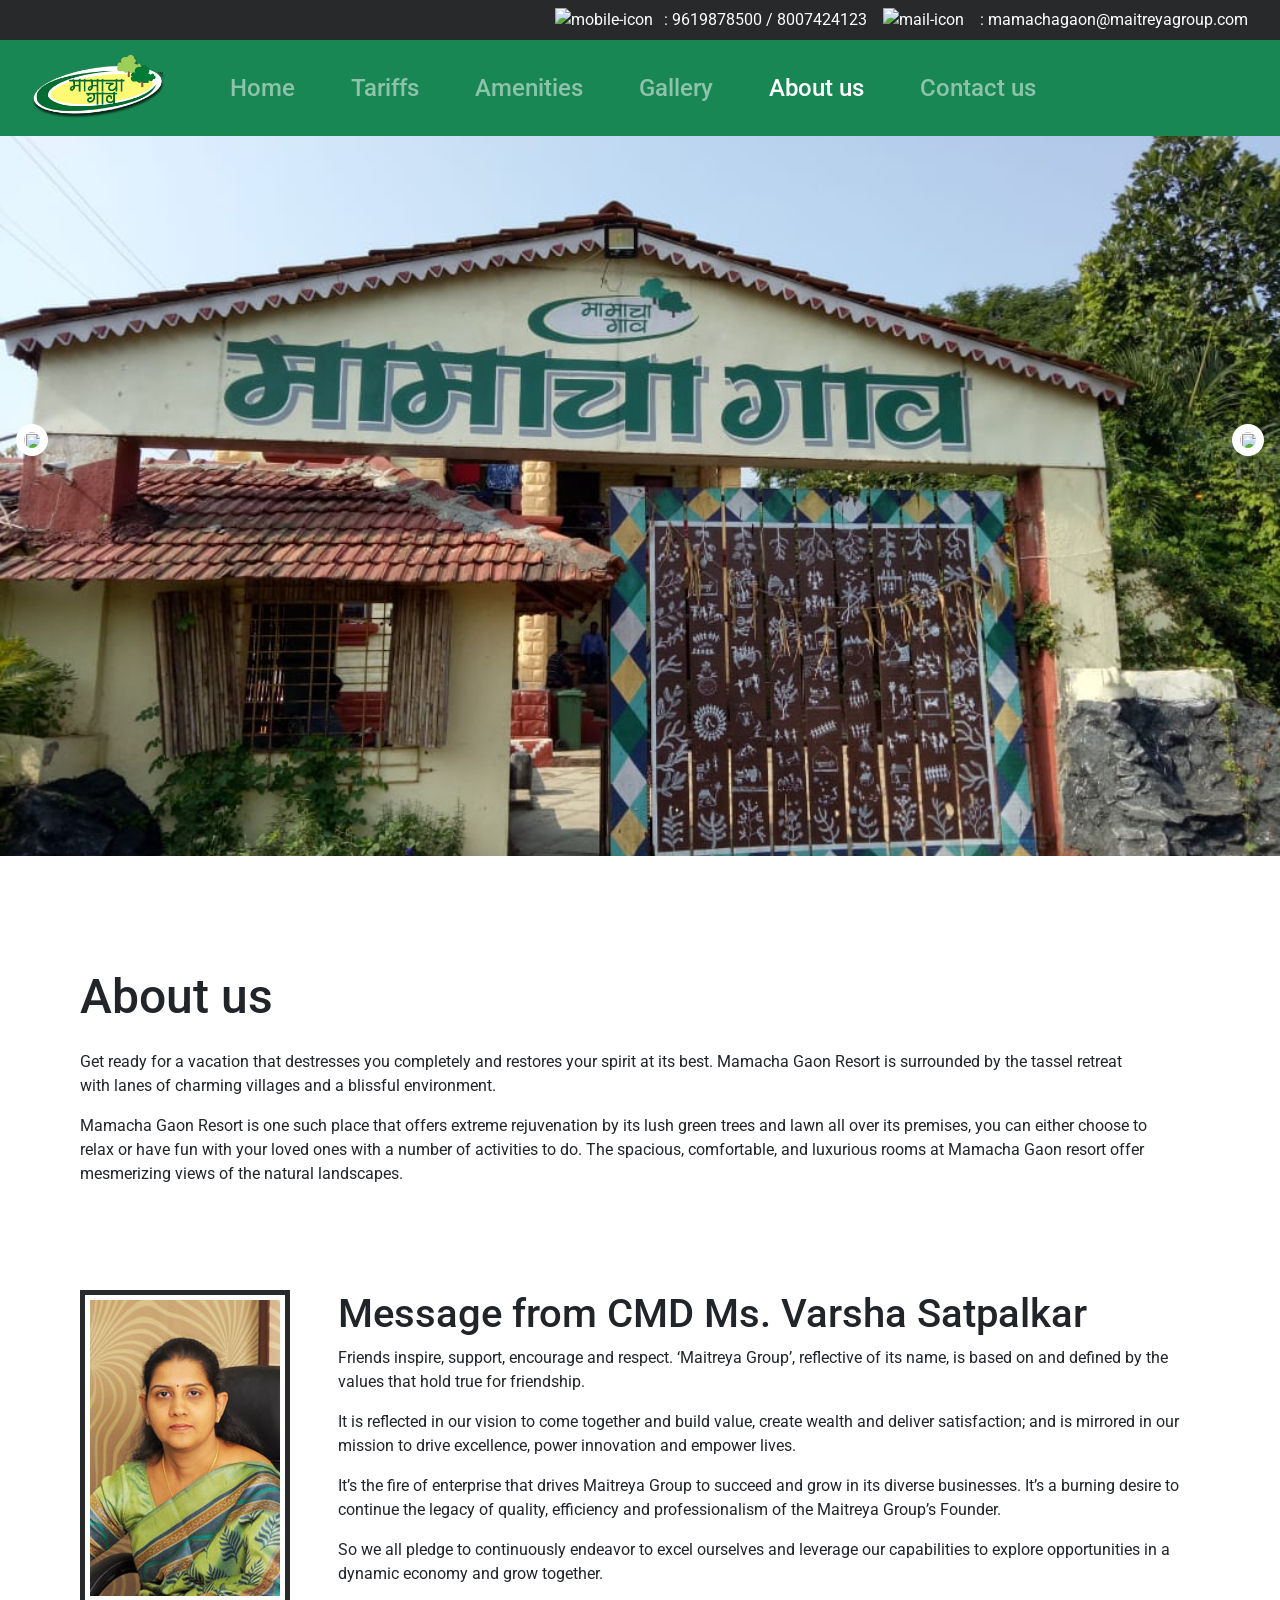
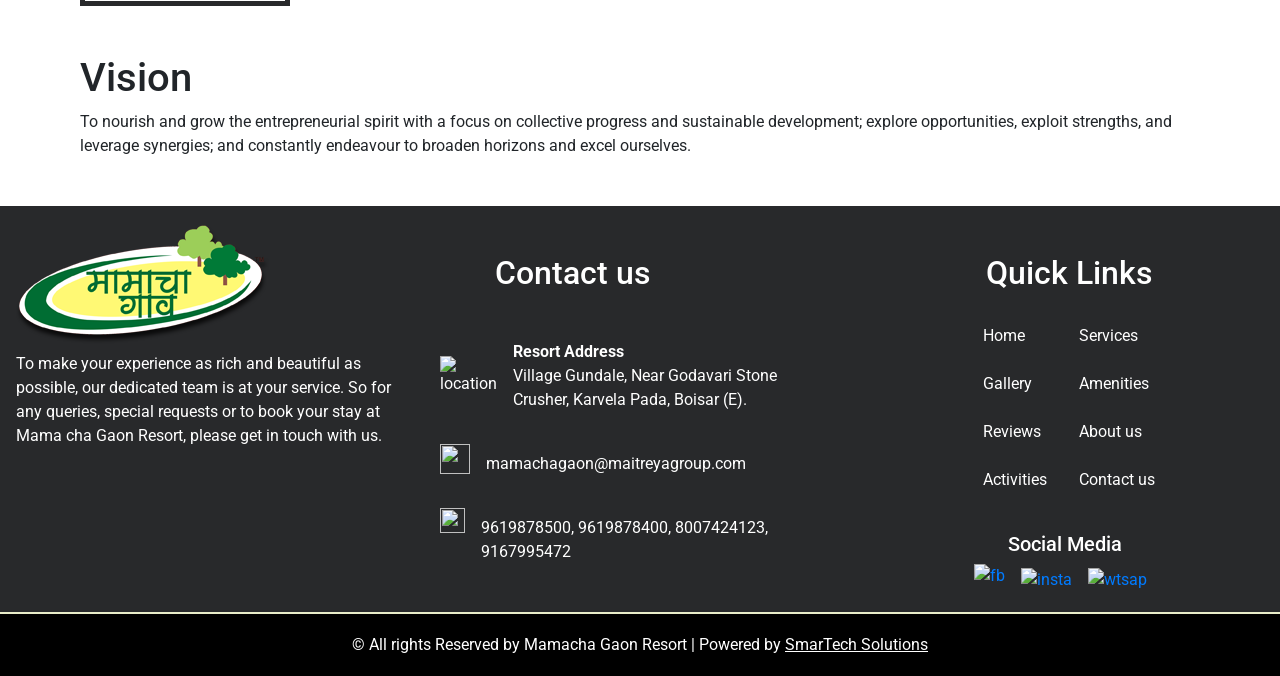
==== aboutus.html @ 1240a485 "hi" ====
<!DOCTYPE html>
<html lang="en">
  <head>
    <meta charset="UTF-8" />
    <meta http-equiv="X-UA-Compatible" content="IE=edge" />
    <meta name="viewport" content="width=device-width, initial-scale=1.0" />
    <link
      rel="shortcut icon"
      type="x-icon"
      href="./Photo/logo/mamacha gav logo.png"
    />
    <title>About us</title>
    <link rel="stylesheet" href="aboutus.css" />
    <link
      rel="stylesheet"
      href="https://cdn.jsdelivr.net/npm/bootstrap@4.3.1/dist/css/bootstrap.min.css"
      integrity="sha384-ggOyR0iXCbMQv3Xipma34MD+dH/1fQ784/j6cY/iJTQUOhcWr7x9JvoRxT2MZw1T"
      crossorigin="anonymous"
    />
  </head>
  <body>
    <div class="sticky-icons">
      <div class="sticky-wtsap">
        <a href="https://wa.me/919619878500">
          <img src="./Icons/Home-page/whatsApp.svg" alt=""
        /></a>
      </div>
      <div class="sticky-scroll"></div>
    </div>
    <div class="Container1-booking-tab">
      <div class="contact-tab-phone">
        <img
          src="./Icons/phonee.svg"
          alt="mobile-icon"
          class="phone-icon"
        /><span>: 9619878500 / 8007424123</span>
      </div>
      <div class="contact-tab-mail">
        <img src="./Icons/mail.svg" alt="mail-icon" class="mail-icon" />:
        mamachagaon@maitreyagroup.com
      </div>
    </div>
    <div class="Container2-navbar">
      <nav class="navbar navbar-expand-lg navbar-dark">
        <a class="navbar-brand" href="index.html"
          ><img
            src="./Photo/logo/mamacha gav logo.png"
            alt="logo"
            class="Navbar-Logo"
          />
        </a>
        <button
          class="navbar-toggler"
          type="button"
          data-toggle="collapse"
          data-target="#navbarNav"
          aria-controls="navbarNav"
          aria-expanded="false"
          aria-label="Toggle navigation"
        >
          <span class="navbar-toggler-icon"></span>
        </button>
        <div class="collapse navbar-collapse" id="navbarNav">
          <ul class="navbar-nav">
            <li class="nav-item ">
              <a class="nav-link" href="index.html"
                >Home <span class="sr-only">(current)</span></a
              >
            </li>
            <li class="nav-item">
              <a class="nav-link" href="tariffs.html">Tariffs</a>
            </li>
            <li class="nav-item">
              <a class="nav-link" href="amenities.html">Amenities</a>
            </li>
            <li class="nav-item">
              <a class="nav-link" href="photos.html">Gallery</a>
            </li>
            <li class="nav-item active">
              <a class="nav-link" href="aboutus.html">About us</a>
            </li>
            <li class="nav-item">
              <a class="nav-link" href="contactus.html">Contact us</a>
            </li>
          </ul>
        </div>
      </nav>
    </div>
    <div class="container3-tariff carousel">
      <div class="con3-carousel">
        <div class="arrow-left">
          <img src="./Icons/left-arrow.svg" alt="" class="leftArrow" />
        </div>
        <!-- <img src="./Photo/MainCarousel/bg1.jpg" alt="" class="img-in-slider" /> -->
        <div class="arrow-right">
          <img src="./Icons/right-arrow.svg" alt="" class="rightArrow" />
        </div>
        <!-- <div class="con3-header">
                <h1>Get to know about tariffs</h1>
              </div> -->
      </div>
    </div>


    <div class="container4-aboutus">
        <div class="container5-aboutus">
            <div class="container5-image">
              <img src="./Photo/bg1105.jpg" alt="" class="con4Img" />
            </div>
            <div class="container5-description">
              <h1>About us</h1>
              <div class="container5-para">
                <p>
                  Get ready for a vacation that destresses you completely and restores
                  your spirit at its best. Mamacha Gaon Resort is surrounded by the
                  tassel retreat with lanes of charming villages and a blissful
                  environment.
                </p>
                <p>
                  Mamacha Gaon Resort is one such place that offers extreme
                  rejuvenation by its lush green trees and lawn all over its premises,
                  you can either choose to relax or have fun with your loved ones with
                  a number of activities to do. The spacious, comfortable, and
                  luxurious rooms at Mamacha Gaon resort offer mesmerizing views of
                  the natural landscapes.
                </p>
              </div>
              
            </div>
    </div>

<div class="container6-aboutus">
    <div class="con6-aboutus-image"><img src="./Photo/aboutus/mamacha-gav-about us.jpg" alt=""></div>
    <div class="con6-aboutus-description">
    <div class="con6-aboutsus-heading"><h1>Message from CMD Ms. Varsha Satpalkar</h1></div>
<div class="con6-aboutus-descriptionpara"><p>Friends inspire, support, encourage and respect. 
    ‘Maitreya Group’, reflective of its name, is based on and defined by the values that hold 
    true for friendship.

</p>
<p>It is reflected in our vision to come together and build value, create wealth and 
    deliver satisfaction; and is mirrored in our mission to drive excellence, power innovation 
    and empower lives.

</p>
<p>It’s the fire of enterprise that drives Maitreya Group to succeed and grow in its
     diverse businesses. It’s a burning desire to continue the legacy of quality, efficiency 
     and professionalism of the Maitreya Group’s Founder.

</p> <p>So we all pledge to continuously endeavor to excel ourselves and leverage our capabilities to explore opportunities in a dynamic economy and grow together.

</p>
</div>
</div>
</div>

<div class="container7-about-us">
    <div class="con7-about-heading"><h1>Vision</h1></div>
    <div class="con7-about-descrip"><p>To nourish and grow the entrepreneurial spirit with a focus on collective progress and sustainable development; explore opportunities, exploit strengths, and leverage synergies; and constantly endeavour to broaden horizons and excel ourselves.

    </p></div>
</div>

<div class="con11-Footer">
  <div class="con11-section1">
    <div class="con11-logo">
      <a href="index.html">
        <img src="./Photo/logo/mamacha gav logo.png" alt="logo"
      /></a>
    </div>
    <div class="con11-text">
      <p>
        To make your experience as rich and beautiful as possible, our
        dedicated team is at your service. So for any queries, special
        requests or to book your stay at Mama cha Gaon Resort, please get in
        touch with us.
      </p>
    </div>
  </div>
  <div class="con11-section2">
    <div class="con11-sec2-heading"><h2>Contact us</h2></div>
    <div class="con11-sec2-address">
      <div class="con11-sec2-addrss-icon">
        <img src="./Icons/container11-icons/location.svg" alt="location" />
      </div>
      <div class="con11-sec2-addrss-text">
        <strong>Resort Address</strong>
        <p>
          Village Gundale, Near Godavari Stone Crusher, Karvela Pada, Boisar
          (E).
        </p>
      </div>
    </div>
    <div class="con11-sec2-email">
      <div class="con11sec2-email-icon">
        <img src="./Icons/container11-icons/mail.svg" alt="" />
      </div>
      <div class="con11-sec2-emailadress">
        <span>mamachagaon@maitreyagroup.com </span>
      </div>
    </div>
    <div class="con11-sec2-contact">
      <div class="con11-sec2-contact-icon">
        <img src="./Icons/container11-icons/contact.svg" alt="" />
      </div>
      <div class="con11-sec2-contact-number">
        <span>9619878500, 9619878400, 8007424123, 9167995472</span>
      </div>
    </div>
  </div>
  <div class="con11-section3">
    <div class="con11-sec3-heading"><h2>Quick Links</h2></div>
    <div class="con11-sec3-links">
      <div class="con11-sec3-links-container1">
        <ul>
          <li><a href="index.html">Home</a></li>
          <li><a href="photos.html">Gallery</a></li>
          <li>
            <a
              href="https://www.google.com/travel/search?q=mamacha%20gaon%20resort&g2lb=2502548%2C2503771%2C2503781%2C4258168%2C4270442%2C4284970%2C4291517%2C4306835%2C4597339%2C4757164%2C4814050%2C4850738%2C4864715%2C4874190%2C4886480%2C4893075%2C4920132%2C4924070%2C4936396%2C4965990%2C4968087%2C4972345%2C4977922%2C4991446%2C72249257&hl=en-IN&gl=in&cs=1&ssta=1&ts=CAESABpHCikSJzIlMHgzYmU3MTk2YzZhYWFhYWFiOjB4OTM2Mzg3MTFhODE0YjdhMhIaEhQKBwjnDxAFGAUSBwjnDxAFGAYYATICEAA&qs=CAEyFENnc0lvdV9Td0pyaTRiR1RBUkFCOAJCCwmitxSoEYdjkxgBQgsJorcUqBGHY5MYAQ&ap=ugEHcmV2aWV3cw&ictx=1&sa=X&ved=0CAAQ5JsGahcKEwioy_KT6NP-AhUAAAAAHQAAAAAQDA"
              >Reviews</a
            >
          </li>
          <li><a href="activities.html">Activities</a></li>
        </ul>
      </div>
      <div class="con11-sec3-links-container2">
        <ul>
          <li><a href="tariffs.html">Services</a></li>
          <li><a href="amenities.html">Amenities</a></li>
          <li><a href="aboutus.html">About us</a></li>
          <li><a href="contactus.html">Contact us</a></li>
        </ul>
      </div>
    </div>
    <div class="con11-sec3-socialmedia">
      <div class="con11-sec3-socialmedia-heading">
        <h5>Social Media</h5>
      </div>
      <div class="con11-sec3-social-icons">
        <a href="https://www.facebook.com/mamachagav"
          ><img
            src="./Icons/container11-icons/facebook.svg"
            alt="fb"
            class="con11-fb-icon"
        /></a>
        <a
          href="https://www.instagram.com/explore/locations/374585853/mamacha-gaon-resort-boisar/"
        >
          <img
            src="./Icons/container11-icons/insta.svg"
            alt="insta"
            class="con11-insta-icon"
        /></a>

        <a href="https://wa.me/919619878500">
          <img
            src="./Icons/container11-icons/whatsApp.svg"
            alt="wtsap"
            class="con11-tweet-icon"
        /></a>
      </div>
    </div>
  </div>
</div>
<div class="con12-copyright">
  <span
    >&#169; All rights Reserved by Mamacha Gaon Resort | Powered by
    <a href="https://smartechsolutions.in/">SmarTech Solutions</a>
  </span>
</div>
    <script src="aboutUs.js"></script>
    <!-- Optional JavaScript -->
    <!-- jQuery first, then Popper.js, then Bootstrap JS -->
    <script
      src="https://code.jquery.com/jquery-3.3.1.slim.min.js"
      integrity="sha384-q8i/X+965DzO0rT7abK41JStQIAqVgRVzpbzo5smXKp4YfRvH+8abtTE1Pi6jizo"
      crossorigin="anonymous"
    ></script>
    <script
      src="https://cdn.jsdelivr.net/npm/popper.js@1.14.7/dist/umd/popper.min.js"
      integrity="sha384-UO2eT0CpHqdSJQ6hJty5KVphtPhzWj9WO1clHTMGa3JDZwrnQq4sF86dIHNDz0W1"
      crossorigin="anonymous"
    ></script>
    <script
      src="https://cdn.jsdelivr.net/npm/bootstrap@4.3.1/dist/js/bootstrap.min.js"
      integrity="sha384-JjSmVgyd0p3pXB1rRibZUAYoIIy6OrQ6VrjIEaFf/nJGzIxFDsf4x0xIM+B07jRM"
      crossorigin="anonymous"
    ></script>
  </body>
</html>
---- aboutus.css ----
@import url("https://fonts.googleapis.com/css2?family=Poppins:wght@300;400;500;700;900&family=Roboto&display=swap");

* {
  margin: 0;
  padding: 0;
  box-sizing: border-box;
}
/* ************** sticky icons ****************/
.sticky-icons {
  position: relative;
}
.sticky-wtsap {
  position: fixed;
  bottom: 1rem;
  right: 0.5rem;
  z-index: 100;
}
.image-slider,
.con11-Footer,
.con12-copyright,
.copyright,
.con3-carousel,
.navbar {
  z-index: 3000;
}
/* ***************************** container 1 booking tab ************************************ */
.Container1-booking-tab {
  height: 40px;
  color: #ffffff;
  background-color: #28292b;
  display: flex;
  align-items: center;
  justify-content: right;
  padding-right: 2rem;
}
.phone-icon {
  padding-right: 0.7rem;
  color: #fff;
}
.mail-icon {
  /* height: 1rem; */
  padding-left: 1rem;
  padding-right: 1rem;
  color: #fff;
}
@media only screen and (max-width: 950px) {
  .Container1-booking-tab {
    padding-right: 1rem;
    display: flex;
    align-items: flex-start;
    justify-content: flex-start;
    flex-direction: column;
    height: auto;
    padding-right: 0rem;
    width: 100vw;
  }
  .contact-tab-phone {
    /* padding-left: -2rem; */
    display: flex;
    align-items: center;
    justify-content: flex-start;
    padding-left: 0.7rem;
  }
  .contact-tab-phone span {
    padding-left: 0.7rem;
  }
  .contact-tab-mail {
    /* padding-left: -2rem; */
    display: flex;
    align-items: flex-start;
    justify-content: flex-start;
    padding-left: 0.5rem;
  }
  .mail-icon {
    padding-left: 0;
    height: 1.8rem;
    padding-bottom: 0rem;
  }
}
/* ************************************ container 2 NavBar ******************************************** */
.Navbar-Logo {
  height: 70px;
  width: 150px;
  padding-left: 1rem;
}

.navbar {
  background-color: #198754;
  color: #ffffff;
  font-size: 1rem;
  font-weight: 500;
  font-family: sans-serif poppins;
  padding: 0;
  position: sticky;
  top: 0;
}

.navbar-nav {
  padding-left: 13rem;
}

.navbar-nav li {
  padding-left: 2.5rem;
  font-size: 1.5rem;
}

@media only screen and (max-width: 950px) {
  .navbar-nav {
    padding-left: 0rem;
    text-align: center;
    height: 100vh;
    /* position: fixed; */
    overflow: hidden;
  }
  .navbar-nav li {
    padding-bottom: 1rem;
    font-size: 2rem;
    text-align: center;
    padding-left: 0;
  }
}

/* **************************** container 11 footer *************************************** */
.con11-Footer {
  margin: 3rem 0rem 0rem 0rem;
  display: flex;
  align-items: flex-start;
  justify-content: space-between;
  position: relative;
  background-color: #28292b;
  /* height: 60vh; */
}

.con11-section1 {
  padding: 1rem;
  display: flex;
  align-items: flex-start;
  justify-content: flex-start;
  flex-direction: column;
  width: 33%;
  margin-right: 0rem;
  /* position: absolute; */
  /* left: 0; */
  /* background-color: #28292b; */
  color: #ffffff;
}
.con11-section2 {
  padding: 1rem;
  display: flex;
  align-items: center;
  justify-content: center;
  flex-direction: column;
  width: 33%;
  margin-top: 2rem;
  /* position: absolute; */
  /* background-color: #28292b; */
  color: #ffffff;
}
.con11-section3 {
  padding: 1rem;
  display: flex;
  align-items: center;
  justify-content: center;
  flex-direction: column;
  width: 33%;
  margin-top: 2rem;
  /* position: absolute; */
  /* right: 0; */
  /* background-color: #28292b; */
  color: #ffffff;
}

.con11-logo {
  /* width: 450px; */
  /* height: 52px; */
}
/* ***************** Footer section 2 ************* */
.con11-sec2-address {
  display: flex;
  align-items: center;
  justify-content: center;
  flex-direction: row;
  width: 400px;
  margin-top: 2.5rem;
}
.con11-sec2-heading {
  /* display: flex; */
  /* align-items: flex-start; */
  /* justify-content: flex-start; */
  text-align: start;
  width: 290px;
}
.con11-sec2-addrss-icon img {
  width: 30px;
  height: 30px;
  margin-bottom: 1rem;
}
.con11-sec2-addrss-text {
  padding: 0rem 1rem 0rem 1rem;
}
.con11-sec2-email {
  display: flex;
  align-items: flex-start;
  justify-content: flex-start;
  width: 400px;
  margin-top: 1rem;
}
.con11-sec2-contact {
  width: 400px;
  margin-top: 2rem;
}
.con11-sec2-emailadress {
  padding: 0.5rem 1rem 0rem 1rem;
}
.con11sec2-email-icon img {
  width: 30px;
  height: 30px;
}
.con11-sec2-contact-icon img {
  width: 25px;
  height: 25px;
}
.con11-sec2-contact-number {
  padding: 0.5rem 1rem 0rem 1rem;
}

.con11-sec2-contact {
  display: flex;
  align-items: flex-start;
  justify-content: flex-start;
}

/* ********** Section 3 ******* **********************/
.con11-sec3-heading {
  /* text-align: start; */
  /* width: 230px; */
}
.con11-sec3-links {
  display: flex;
  justify-content: center;
  align-items: center;
  /* margin-top: 2rem; */
  width: 400px;
}
.con11-sec3-links-container1 {
  padding-right: 1rem;
}
.con11-sec3-links-container1 ul li {
  padding-top: 1.5rem;
  list-style: none;
}
.con11-sec3-links-container1 ul li a,
.con11-sec3-links-container2 ul li a {
  text-decoration: none;

  color: #ffffff;
}
.con11-sec3-links-container2 {
  padding-left: 1rem;
}
.con11-sec3-links-container2 ul li {
  padding-top: 1.5rem;
  list-style: none;
}

/* ****************** social media *********** */

.con11-sec3-social-icons {
  /* margin-top: 1.5rem; */
  display: flex;
  align-items: center;
  justify-content: space-between;
}
.con11-sec3-socialmedia {
  margin-top: 1.5rem;
}
.con11-sec3-socialmedia-heading {
  padding-right: 0.5rem;
  display: flex;
  align-items: center;
  justify-content: center;
}
.con11-fb-icon {
  width: 29px;
  height: 29px;
  margin-bottom: 0.5rem;
  margin-right: 1rem;
}
.con11-insta-icon {
  width: 27px;
  height: 27px;
  margin-right: 1rem;
}
.con11-tweet-icon {
  width: 29px;
  height: 29px;
  margin-right: 1rem;
}

@media only screen and (max-width: 950px) {
  .con11-Footer {
    margin: 3rem 0rem 0rem 0rem;
    display: flex;
    align-items: center;
    justify-content: center;
    flex-direction: column;
    position: relative;
    background-color: #28292b;
    /* height: 60vh; */
  }
  .con11-section1 {
    padding: 1rem;
    display: flex;
    align-items: flex-start;
    justify-content: flex-start;
    flex-direction: column;
    width: 100%;
    margin-right: 0rem;
    /* position: absolute; */
    /* left: 0; */
    /* background-color: #28292b; */
    color: #ffffff;
  }
  .con11-section2 {
    padding: 1rem;
    display: flex;
    align-items: center;
    justify-content: center;
    flex-direction: column;
    width: 100%;
    margin-top: 2rem;
    /* position: absolute; */
    /* background-color: #28292b; */
    color: #ffffff;
  }
  .con11-sec2-address {
    display: flex;
    align-items: center;
    justify-content: center;
    flex-direction: row;
    width: 100%;
    margin-top: 2.5rem;
  }
  .con11-sec2-email {
    display: flex;
    align-items: flex-start;
    justify-content: flex-start;
    width: 100%;
    margin-top: 1rem;
  }
  .con11-sec2-contact {
    width: 100%;
  }
  .con11-section3 {
    padding: 1rem;
    display: flex;
    align-items: center;
    justify-content: center;
    flex-direction: column;
    width: 100%;
    /* position: absolute; */
    /* right: 0; */
    /* background-color: #28292b; */
    color: #ffffff;
  }
  .con11-sec3-links {
    display: flex;
    justify-content: center;
    align-items: center;
    margin-top: 0rem;
    width: 100%;
  }
  .con11-sec2-heading {
    /* display: flex; */
    /* align-items: flex-start; */
    /* justify-content: flex-start; */
    text-align: center;
    width: 100%;
  }
  .con11-logo {
    display: flex;
    align-items: center;
    justify-content: center;
    text-align: center;
    width: 100%;
  }
}
/* *************************************** container 12 ***************************** */
.con12-copyright {
  display: flex;
  align-items: center;
  justify-content: center;
  background-color: #000;
  color: #ffffff;
  height: 4rem;
  border-top: 2px solid #e9edc9;
  position: relative;
}

.con12-copyright a {
  text-decoration: underline;
  color: #ffffff;
}

@media only screen and (max-width: 950px) {
  .con12-copyright {
    display: flex;
    align-items: center;
    justify-content: center;
    background-color: #000;
    color: #ffffff;
    height: 4rem;
  }
}

/* ********************************** container 3 ************************ */
.con3-header {
  /* background-color: #; */
}
.con3-header h1 {
  font-size: 3.5rem;
  color: #d9d9d9;
  font-weight: 900;
  padding: 5rem;
}

.con3-carousel {
  background-image: url("./Photo/Contactus/normal-array/aboutus/about1.jpg");
  background-repeat: no-repeat;
  background-position: center;
  background-size: cover;
  height: 80vh;
  position: relative;
  transition: 0.3s;
}
.container3-tariff {
  position: relative;
}
.con3-header {
  background: linear-gradient(rgba(0, 0, 0, 0) #000);
  position: absolute;
  top: 13rem;
  left: 10;
  width: 100%;
  padding: 4em 1em 2em 1em;
  text-align: start;
}

.leftArrow {
  width: 15px;
  height: 15px;
}
.rightArrow {
  width: 15px;
  height: 15px;
}
.leftArrow,
.rightArrow {
  height: 2em;
  width: 2em;
  background-color: #fff;
  padding: 0.5rem;
  position: absolute;
  top: 40%;
  border-radius: 50%;
  display: flex;
  justify-content: center;
  cursor: pointer;
  transition: 0.3s;
}

.leftArrow:hover,
.rightArrow:hover {
  background: #a1c5a7;
  color: #198754;
}
.leftArrow {
  left: 1em;
}
.rightArrow {
  right: 1em;
}

/*  class for javascript toggle */
.image-fade {
  animation: imgFade 0.5s ease-in-out;
}

@keyframes imgFade {
  0% {
    opacity: 0;
  }
  100% {
    opacity: 1;
  }
}
@media only screen and (max-width: 960px) {
  .con3-carousel {
    height: 50vh;
    background-image: url("./Photo/Contactus/normal-array/aboutus/about1.jpg");
    background-repeat: no-repeat;
    background-position: center;
    background-size: cover;
    object-fit: cover;
    position: relative;
    transition: 0.3s;
  }
}
/* ********************************** container4 about us****************** */
.container5-aboutus {
  margin: 7rem 5rem 5rem 5rem;
  display: flex;
  align-items: center;
  justify-content: center;
  flex-direction: row-reverse;
}
.container5-image img {
  object-fit: cover;
}

.container5-description {
  padding-right: 3rem;
  display: flex;
  align-items: start;
  justify-content: center;
  flex-direction: column;
}
.container5-description h1 {
  padding-bottom: 1rem;
  font-size: 3rem;
  font-weight: 500;
}
.container5-para {
  padding-bottom: 0.5rem;
}
.container5-btn {
  padding-top: 1rem;
}
.container5-description a {
  text-decoration: none;
  color: #ffffff;
  padding: 15px 40px;
  background-color: #198754;
  border-radius: 5px;
}

@media only screen and (max-width: 950px) {
  .container5-aboutus {
    margin: 2rem 1rem;
    display: flex;
    align-items: center;
    justify-content: center;
    flex-direction: column;
  }
  .container5-image img {
    object-fit: cover;
    /* image-rendering: pixelated; */
    width: 100%;
  }
  .container5-image {
    /* margin-left: 1rem; */
    object-fit: cover;
    width: 100%;
    height: auto;
  }
  .container5-description {
    margin-top: 2rem;
    padding: 0rem;
    display: flex;
    align-items: start;
    justify-content: flex-start;
    flex-direction: column;
  }
}

/* ****************container 6 msg from cmd ************************* */
.container6-aboutus {
  margin: 2rem 5rem;
  display: flex;
}
.con6-aboutus-description {
  padding-left: 3rem;
}

.con6-aboutus-image {
  border: 5px solid #28292b;
}

/* ************************** container 7 vison */

.container7-about-us {
  margin: 3rem 5rem 2rem 5rem;
}

@media only screen and (max-width: 950px) {
  .container6-aboutus {
    margin: 2rem 1rem;
    display: flex;
    align-items: center;
    justify-content: center;
    flex-direction: column;
  }
  .con6-aboutus-description {
    padding-left: 0rem;
    margin-top: 1rem;
  }
  .con6-aboutus-image img {
    object-fit: cover;
    width: auto;
    height: auto;
  }
  .container7-about-us {
    margin: 2rem 1rem;
  }
}
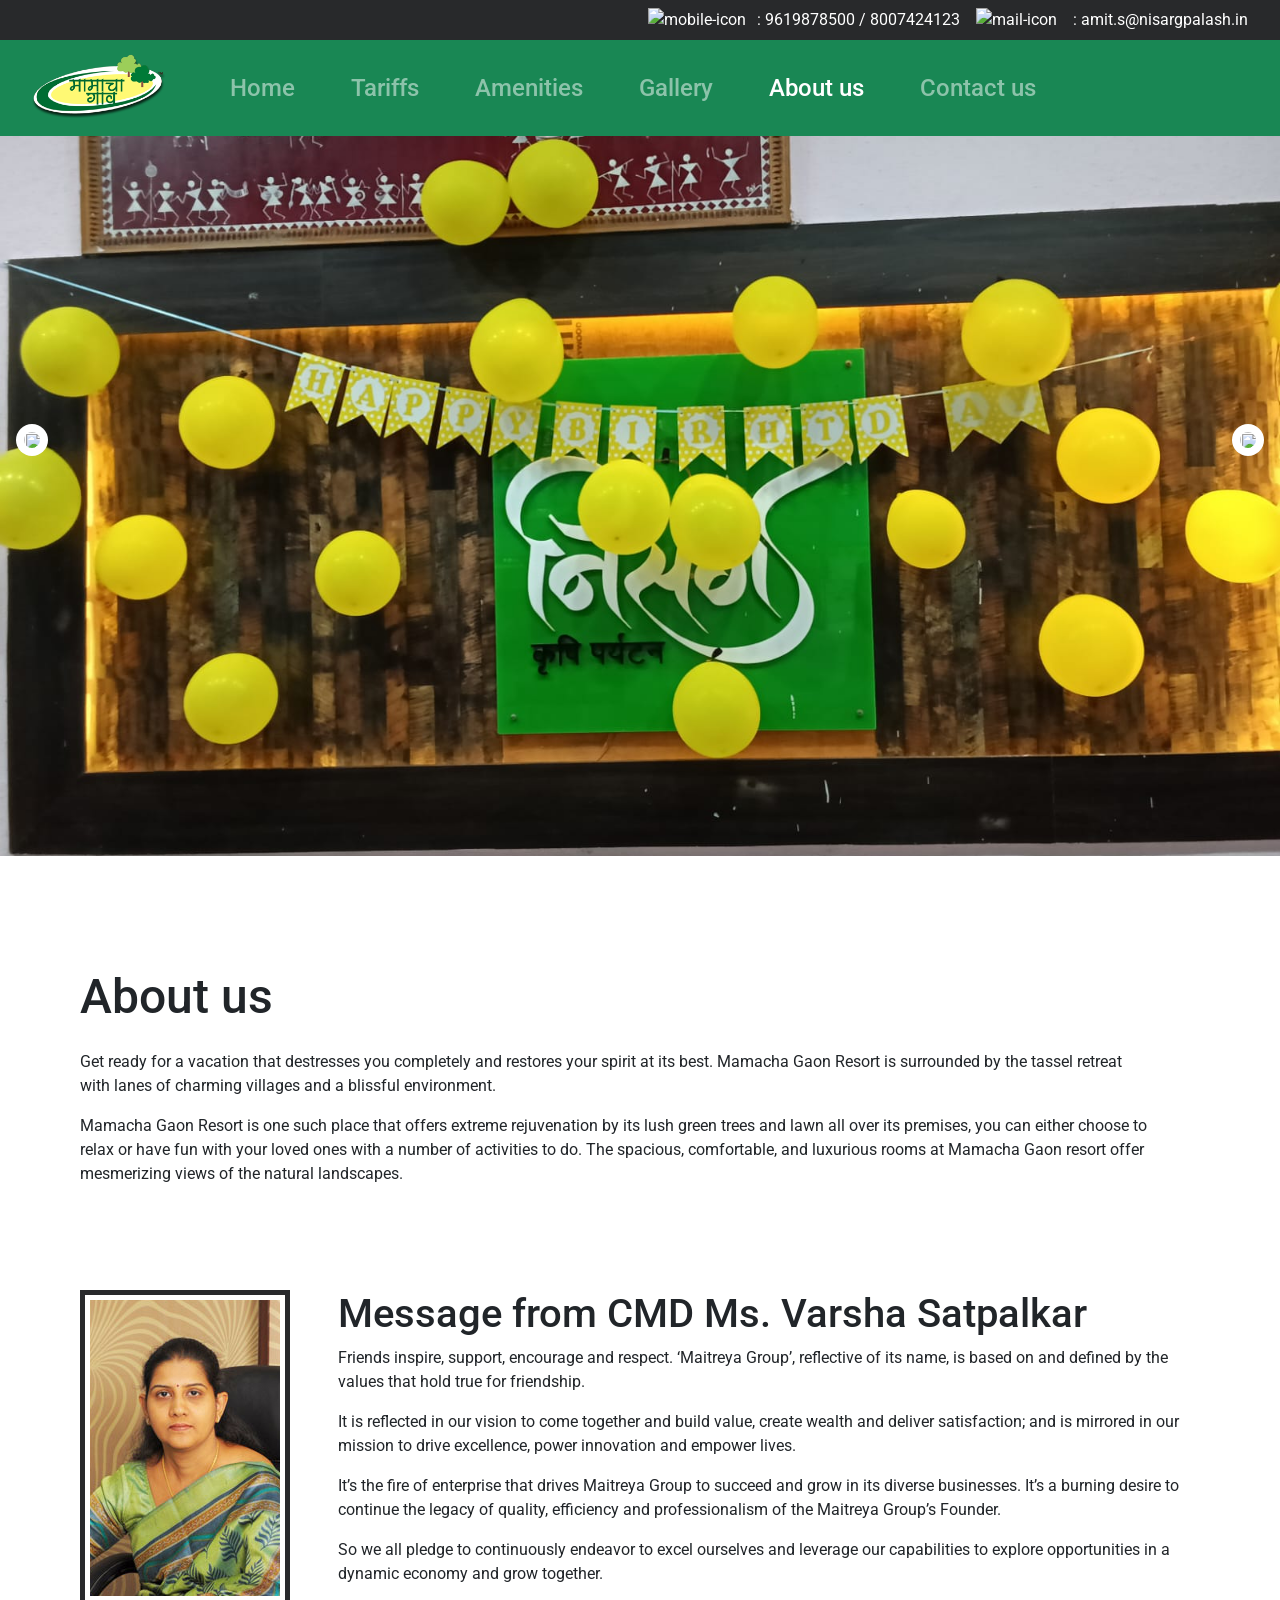
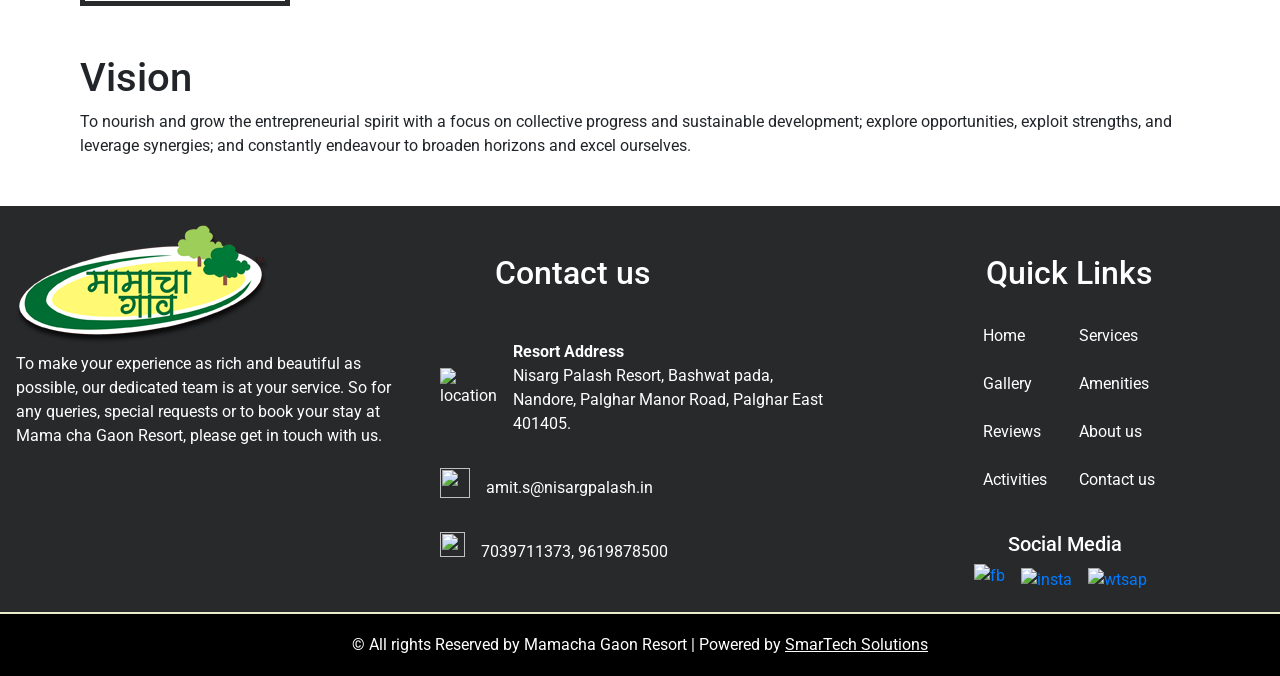
==== commit 22f4ce7c: "hi" ====
--- a/aboutus.html
+++ b/aboutus.html
@@ -37,7 +37,7 @@
       </div>
       <div class="contact-tab-mail">
         <img src="./Icons/mail.svg" alt="mail-icon" class="mail-icon" />:
-        mamachagaon@maitreyagroup.com
+        amit.s@nisargpalash.in
       </div>
     </div>
     <div class="Container2-navbar">
@@ -186,8 +186,7 @@
       <div class="con11-sec2-addrss-text">
         <strong>Resort Address</strong>
         <p>
-          Village Gundale, Near Godavari Stone Crusher, Karvela Pada, Boisar
-          (E).
+          Nisarg Palash Resort, Bashwat pada, Nandore, Palghar Manor Road, Palghar East 401405.
         </p>
       </div>
     </div>
@@ -196,7 +195,7 @@
         <img src="./Icons/container11-icons/mail.svg" alt="" />
       </div>
       <div class="con11-sec2-emailadress">
-        <span>mamachagaon@maitreyagroup.com </span>
+        <span>amit.s@nisargpalash.in </span>
       </div>
     </div>
     <div class="con11-sec2-contact">
@@ -204,7 +203,7 @@
         <img src="./Icons/container11-icons/contact.svg" alt="" />
       </div>
       <div class="con11-sec2-contact-number">
-        <span>9619878500, 9619878400, 8007424123, 9167995472</span>
+        <span>7039711373, 9619878500</span>
       </div>
     </div>
   </div>
